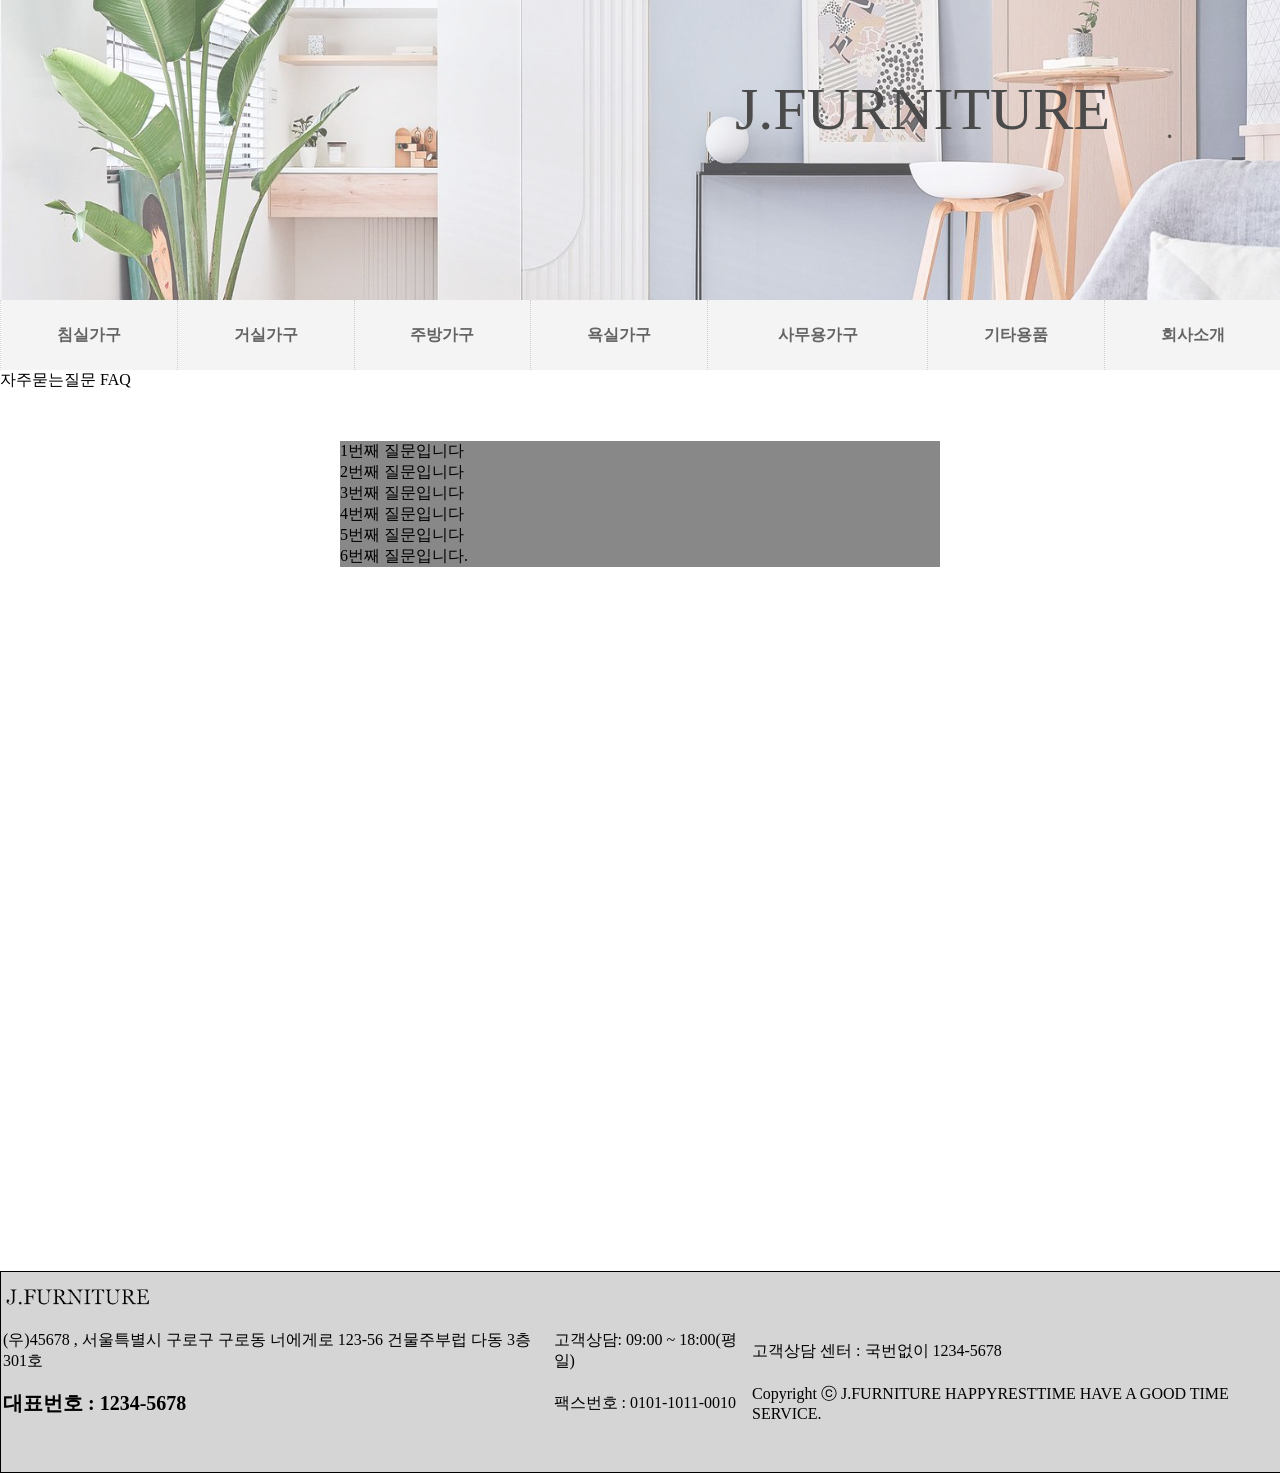
==== html/jeonghyun.html @ 5d0b624b "jeonghyun first upload" ====
<!DOCTYPE html>
<html lang="ko">
<head>
    <meta charset="UTF-8">
    <meta http-equiv="X-UA-Compatible" content="IE=edge">
    <meta name="viewport" content="width=device-width, initial-scale=1.0">
    <title>J.Furniture</title>
    <link rel="icon" href="../resources/images/jh_icon.png">
    <link rel="stylesheet"  type="text/css" href="../css/jeonghyun.css">

    <script src="../javascript/jquery-3.3.1.min.js"></script>
</head>
<body>
    <div class="head"><p>J.FURNITURE</p></div>
    <div class="menu">  
        <table class="table1">
            <tr>
                <td class="td1"><a href="#">침실가구</a></td>
                <td class="td1"><a href="#">거실가구</a></td>
                <td class="td1"><a href="#">주방가구</a></td>
                <td class="td1"><a href="#">욕실가구</a></td>
                <td class="td1"><a href="#">사무용가구</a></td>
                <td class="td1"><a href="#">기타용품</a></td>
                <td class="td1"><a href="#">회사소개</a></td>
            </tr>
        </table>
    </div>
    <!--head----------------------------------------------------->

    자주묻는질문 FAQ
    <div class="body">
        <div class="faq">
            <ul class="question">
                <li class="q">1번째 질문입니다</li>
                <li class="a">1번째 답변입니다</li>
            </ul>
            <ul class="question">
                <li class="q">2번째 질문입니다</li>
                <li class="a">2번째 답변입니다</li>
            </ul>
            <ul class="question">
                <li class="q">3번째 질문입니다</li>
                <li class="a">3번째 답변입니다</li>
            </ul>
            <ul class="question">
                <li class="q">4번째 질문입니다</li>
                <li class="a">4번째 답변입니다</li>
            </ul>
            <ul class="question">
                <li class="q">5번째 질문입니다</li>
                <li class="a">5번째 답변입니다</li>
            </ul>
            <ul class="question">
                <li class="q">6번째 질문입니다.</li>
                <li class="a">6번째 답변입니다</li>
            </ul>
        </div>
    </div>


<!--footer----------------------------------------------------->
    
    <div class="footer">
        <table class="table3">
            <tr class="tr3">
                <td><img src="../resources/images/jh_Jfurniture.png" alt="로고이미지" width="150px"></td>
                <td colspan="2"></td>
            </tr>
            <tr class="tr3">
                <td>(우)45678 , 서울특별시 구로구 구로동 너에게로 123-56 건물주부럽 다동 3층 301호 </td>
                <td>고객상담: 09:00 ~ 18:00(평일)</td>
                <td>고객상담 센터 : 국번없이 1234-5678</td>
                
            </tr>
            <tr class="tr3">
                <td style="font-size:20px ; font-weight: bold;">대표번호 : 1234-5678</td>
                <td>팩스번호 : 0101-1011-0010</td>
                <td>Copyright ⓒ J.FURNITURE HAPPYRESTTIME HAVE A GOOD TIME SERVICE. </td>
            </tr>
        </table>
    </div>
    <script src="/javascript/jeonghyun.js"></script>
</body>
</html>
---- css/jeonghyun.css ----
*{
    margin: 0 auto;
    padding: 0;
    font-family: "맑은 고딕";
    font-size: 16px;
    list-style: none;
    text-decoration: none;
}

body{
    margin: 0px;
}



.head{
    background: url(../resources/images/jh_main.jpg) no-repeat;
    background-size: 100% 300%;
    background-position: 40%;
    width: 100%;
    height: 300px;
    opacity: 0.7;
    margin: 0px;
    padding: 0px;
    position: relative;
}
.head p{
    position: absolute;
    left: 735px ; top:75px;
    font-size: 60px;
    font-family: Georgia, 'Times New Roman', Times, serif;
    opacity: 1;
   
}
.table1{
    width: 100%;
    height: 70px;
    text-align: center;
    border-collapse: collapse;
    font-weight: bold;
    font-size: 17px;
    
}
.td1{
    background: rgba(150,150,150,0.1);
    border-left:1px dotted rgba(150, 150, 150, 0.4);
    
    
    
}
.td1 a{
    text-decoration: none;
    color: rgba(100,100,100,1);
}

/* ↑ head영역 */

.body{
    text-align: center;
}
.body .faq{
    width: 600px;
    height: 800px;
    margin-top: 50px;
}

.faq  ul{
    width: 600px;
    text-align: left;
    background: #888;
    
   
}
.faq > ul:hover{
    cursor: pointer;
}

.faq > ul > .a{
    display: none;
    width: 600px;
    cursor: auto;
    background-color: white;
   
   
}

.faq > ul > .a.on{
    display: block;
    
   
    
}














/* ↓  footer영역 */
.footer{
    margin-top: 30px;
    background:rgba(150, 150, 150, 0.4);
    border: 1px solid #000;
    width: 100%;
    height: 200px;
}

.table3{
    
    
    width: 100%;
}

.tr3{
    height: 50px;
}

.tr3 th{
    width: 150px;
    text-align: left;
    vertical-align: bottom;
    line-height: 5px;
    padding:30px 0px 10px 50px;
   
    font-size: 18px;
    border-bottom: 1px solid #333;
    
}
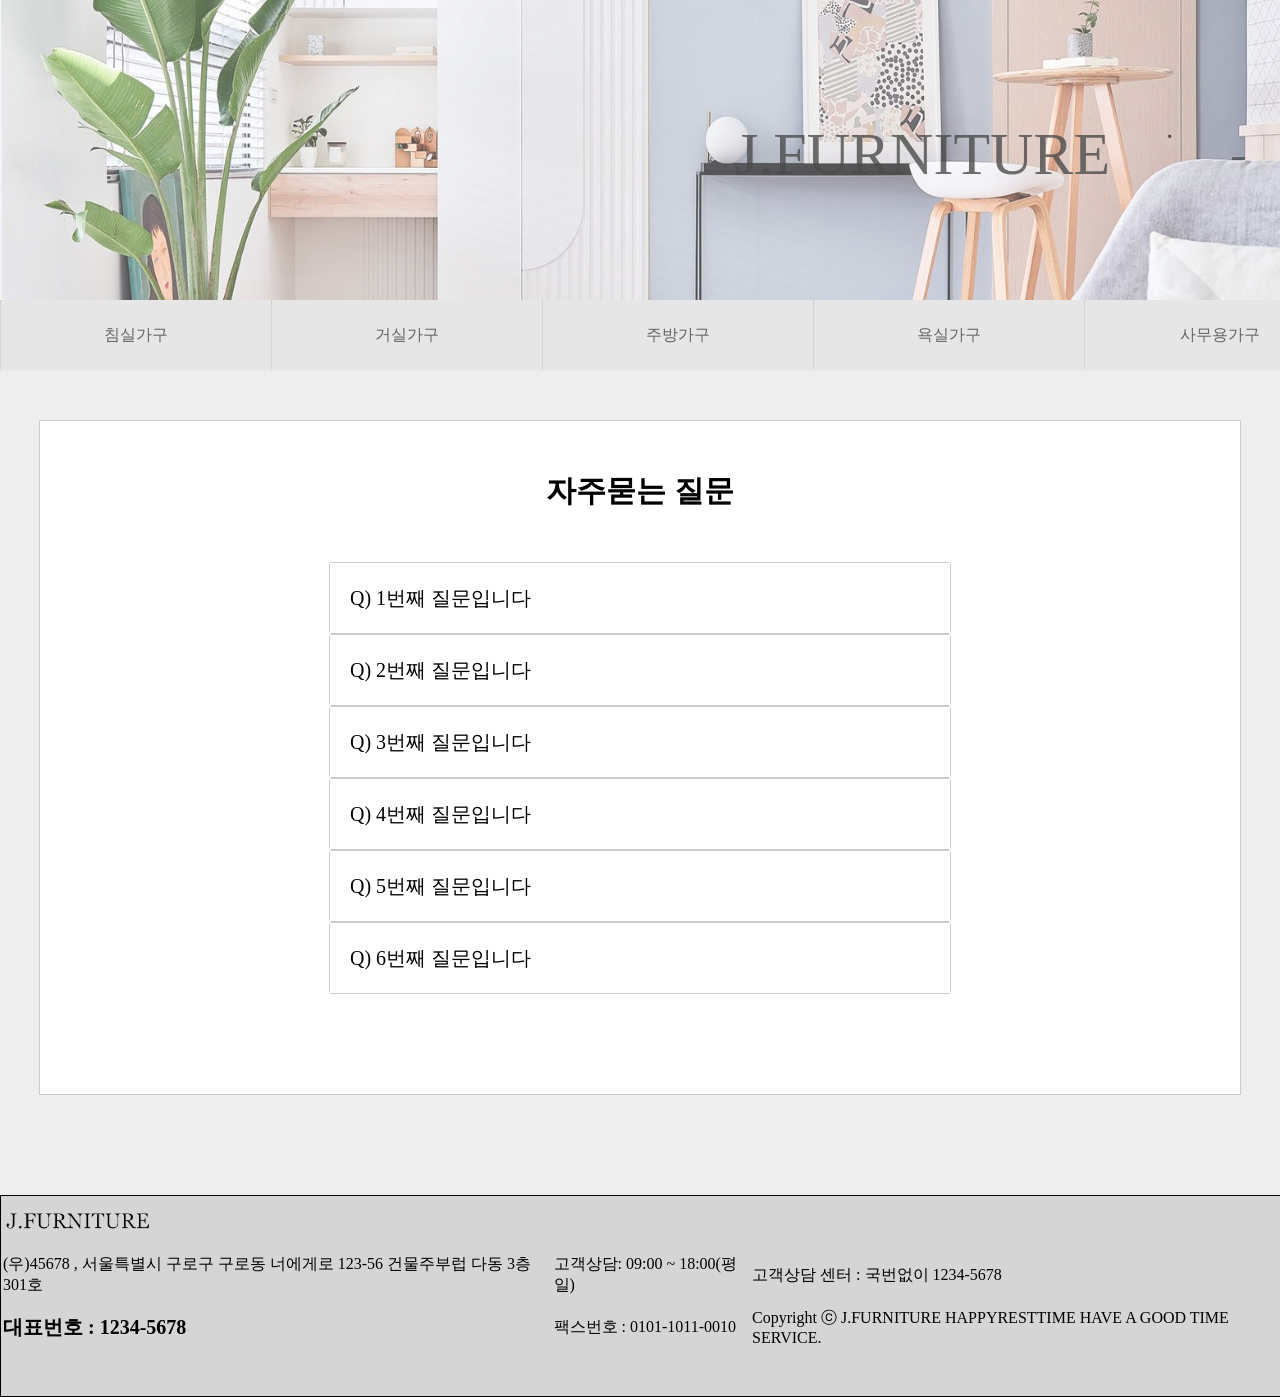
==== commit 12e5c0dc: "Jeonghyun modify 221116" ====
--- a/html/jeonghyun.html
+++ b/html/jeonghyun.html
@@ -8,56 +8,55 @@
     <title>J.Furniture</title>
     <link rel="icon" href="../resources/images/jh_icon.png">
     <link rel="stylesheet"  type="text/css" href="../css/jeonghyun.css">
-
     <script src="../javascript/jquery-3.3.1.min.js"></script>
 </head>
 <body>
-    <div class="head"><p>J.FURNITURE</p></div>
+    <div class="head"><a href="#"><p>J.FURNITURE</p></a></div>
     <div class="menu">  
-        <table class="table1">
-            <tr>
-                <td class="td1"><a href="#">침실가구</a></td>
-                <td class="td1"><a href="#">거실가구</a></td>
-                <td class="td1"><a href="#">주방가구</a></td>
-                <td class="td1"><a href="#">욕실가구</a></td>
-                <td class="td1"><a href="#">사무용가구</a></td>
-                <td class="td1"><a href="#">기타용품</a></td>
-                <td class="td1"><a href="#">회사소개</a></td>
-            </tr>
-        </table>
+        <ul class="navi">
+            <li><a href="#">침실가구</a></li>
+            <li><a href="#">거실가구</a></li>
+            <li><a href="#">주방가구</a></li>
+            <li><a href="#">욕실가구</a></li>
+            <li><a href="#">사무용가구</a></li>
+            <li><a href="#">기타용품</a></li>
+            <li><a href="#">회사소개</a></li>
+        </ul>
     </div>
     <!--head----------------------------------------------------->
 
-    자주묻는질문 FAQ
+    
     <div class="body">
         <div class="faq">
+            <p>  자주묻는 질문</p>
             <ul class="question">
-                <li class="q">1번째 질문입니다</li>
+                <li class="q">Q) 1번째 질문입니다</li>
                 <li class="a">1번째 답변입니다</li>
             </ul>
             <ul class="question">
-                <li class="q">2번째 질문입니다</li>
+                <li class="q">Q) 2번째 질문입니다</li>
                 <li class="a">2번째 답변입니다</li>
             </ul>
             <ul class="question">
-                <li class="q">3번째 질문입니다</li>
+                <li class="q">Q) 3번째 질문입니다</li>
                 <li class="a">3번째 답변입니다</li>
             </ul>
             <ul class="question">
-                <li class="q">4번째 질문입니다</li>
+                <li class="q">Q) 4번째 질문입니다</li>
                 <li class="a">4번째 답변입니다</li>
             </ul>
             <ul class="question">
-                <li class="q">5번째 질문입니다</li>
+                <li class="q">Q) 5번째 질문입니다</li>
                 <li class="a">5번째 답변입니다</li>
             </ul>
             <ul class="question">
-                <li class="q">6번째 질문입니다.</li>
+                <li class="q">Q) 6번째 질문입니다</li>
                 <li class="a">6번째 답변입니다</li>
             </ul>
         </div>
     </div>
-
+    
+ 
 
 <!--footer----------------------------------------------------->
     
--- a/css/jeonghyun.css
+++ b/css/jeonghyun.css
@@ -1,3 +1,4 @@
+@charset "UTF-8";
 
 *{
     margin: 0 auto;
@@ -17,79 +18,135 @@
 .head{
     background: url(../resources/images/jh_main.jpg) no-repeat;
     background-size: 100% 300%;
-    background-position: 40%;
+    background-position: 60%;
     width: 100%;
     height: 300px;
     opacity: 0.7;
     margin: 0px;
     padding: 0px;
     position: relative;
+    
 }
-.head p{
+.head > a{
+    color: rgba(0, 0, 0, 0.8) ;
+}
+.head > a > p{
     position: absolute;
-    left: 735px ; top:75px;
+    left: 735px ; top:120px;
     font-size: 60px;
     font-family: Georgia, 'Times New Roman', Times, serif;
     opacity: 1;
    
 }
-.table1{
-    width: 100%;
+.menu{
+    width: 1900px;
     height: 70px;
     text-align: center;
-    border-collapse: collapse;
+    font-size: 17px;
+    background: rgb(230, 230, 230);
+}
+.navi > li{
+    cursor: pointer;
+    display: block;
+    float: left;
+    background: rgb(230, 230, 230);
+    border-left:1px dotted rgba(150, 150, 150, 0.4);
+    height: 70px;
+    width: 270px;
+    font-weight: normal;
+    transition: all 0.3s;
+
+}
+.navi > li:hover{
+    background: #eee;
     font-weight: bold;
-    font-size: 17px;
-    
 }
-.td1{
-    background: rgba(150,150,150,0.1);
-    border-left:1px dotted rgba(150, 150, 150, 0.4);
-    
-    
-    
-}
-.td1 a{
+
+.navi > li > a{
+    width: 270px;
     text-decoration: none;
     color: rgba(100,100,100,1);
+    height: 20px;
+    line-height: 70px;
 }
+
+
 
 /* ↑ head영역 */
 
+
+
 .body{
     text-align: center;
-}
-.body .faq{
-    width: 600px;
-    height: 800px;
-    margin-top: 50px;
+    padding-top: 50px;
+    padding-bottom: 100px;
+    width: 100%;
+    height: 100%;
+    background: #eee;
 }
 
-.faq  ul{
-    width: 600px;
+.faq p{
+    font-size: 30px;
+    font-weight: bold;
+    margin-bottom: 50px;
+}
+
+.body .faq{
+    width: 1200px;
+    height: 100%;
+    background-color: #fff;
+    padding-top: 50px;
+    padding-bottom: 100px;
+    border: 1px solid #ccc;
+}
+
+.faq > ul{
+    width: 620px;
     text-align: left;
-    background: #888;
-    
-   
+    background: #fff;
+    border-radius: 3px;
+    border: 1px solid #ccc;
+    border-collapse: collapse;
 }
 .faq > ul:hover{
     cursor: pointer;
 }
+.faq > ul > .q{
+    padding-left: 20px;
+    padding-top: 20px;  
+    display: block;
+    width: 600px;
+    height: 50px;
+    background-color: #fff;
+    font-size: 20px;
+    line-height: 30px;
+    transition: all 0.3s;
+    border-collapse: collapse;
+}
 
+.faq > ul > .q:hover{
+    background: #ddd;
+}
 .faq > ul > .a{
     display: none;
-    width: 600px;
+    width: 605px;
+    height: 400px;
     cursor: auto;
-    background-color: white;
-   
-   
+    background-color: #fff;
+    border-collapse: collapse;
+    border-bottom: 0px;
+    padding-left: 15px;
+    padding-top: 15px;
+    font-size: 17px;
+  
+
+
 }
 
 .faq > ul > .a.on{
-    display: block;
-    
-   
-    
+    border-left: 1px solid black;
+    border-right: 1px solid black;
+    border-bottom: 1px solid black;
 }
 
 
@@ -107,7 +164,7 @@
 
 /* ↓  footer영역 */
 .footer{
-    margin-top: 30px;
+    margin-top: 0px;
     background:rgba(150, 150, 150, 0.4);
     border: 1px solid #000;
     width: 100%;
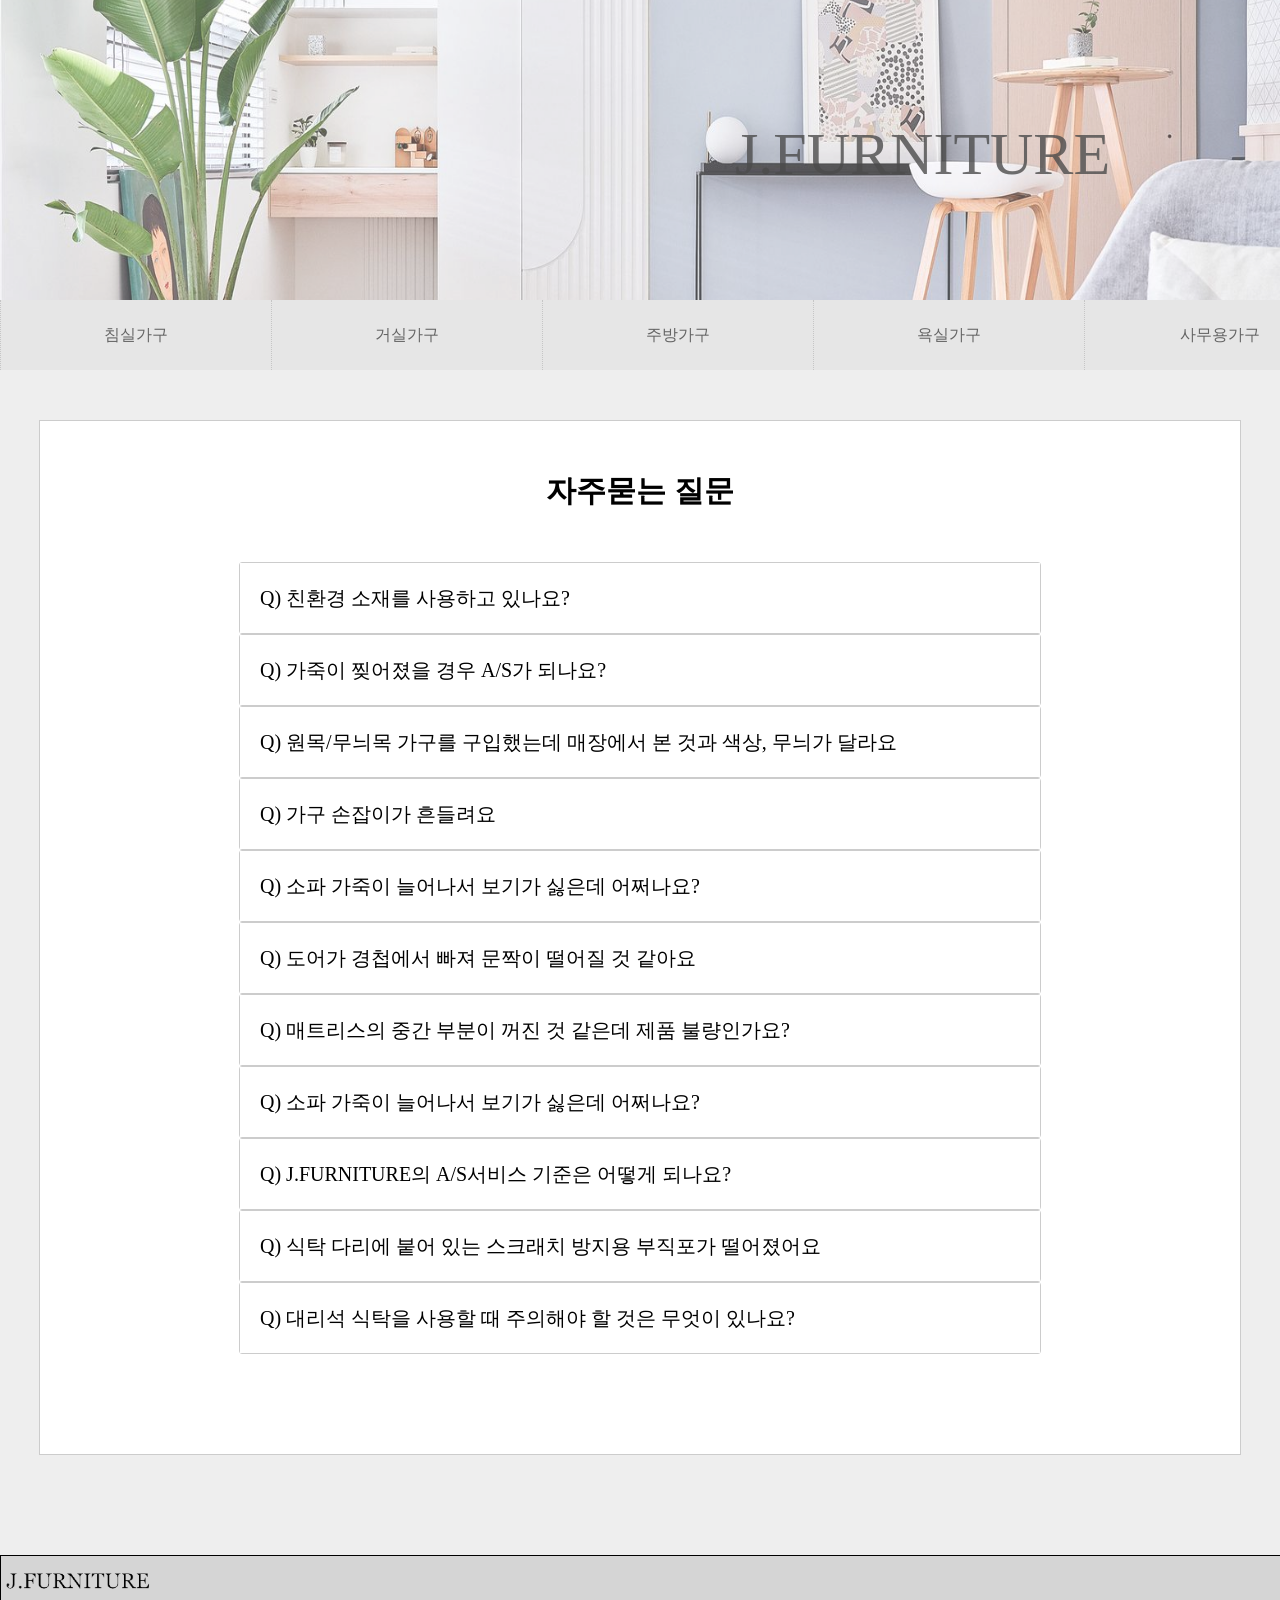
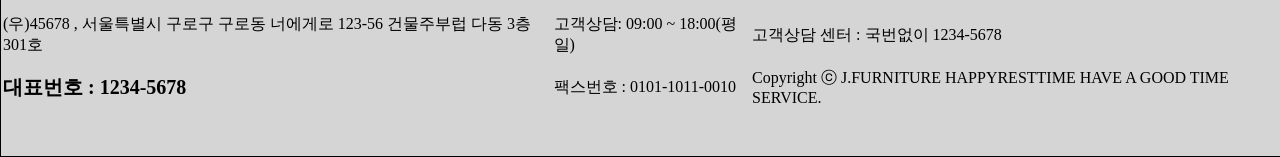
==== commit 6103bb32: "Jeonghyun modify 221117" ====
--- a/html/jeonghyun.html
+++ b/html/jeonghyun.html
@@ -20,7 +20,7 @@
             <li><a href="#">욕실가구</a></li>
             <li><a href="#">사무용가구</a></li>
             <li><a href="#">기타용품</a></li>
-            <li><a href="#">회사소개</a></li>
+            <li><a href="#">고객센터</a></li>
         </ul>
     </div>
     <!--head----------------------------------------------------->
@@ -30,28 +30,68 @@
         <div class="faq">
             <p>  자주묻는 질문</p>
             <ul class="question">
-                <li class="q">Q) 1번째 질문입니다</li>
-                <li class="a">1번째 답변입니다</li>
+                <li class="q">Q) 친환경 소재를 사용하고 있나요?</li>
+                <li class="a">저희 J.FURNITURE는 원목, 대리석, 가죽 등의 천연 소재와 전제품 E0등급의<br> 친환경 보드류 자재를 사용하여, 고객님께서는 보다 안심하고 사용하실 수 있습니다.<br> 
+                    또한, 접착제, 도료, 표면재 등 부가적인 자재들도 법적(KC, KS, 환경표지) 기준에 부합하는 자재들을 선정하고, 자체적으로도 관련 안전성에 대하여 철저히 검증 후 사용하고 있습니다.<br>
+                    더 건강한 실내공간을 완성 할 수 있도록 천연옥이 첨가된 프리미엄 에코보드와 참숯볼을 사용한 제품도 출시하고 있습니다.</li>
             </ul>
             <ul class="question">
-                <li class="q">Q) 2번째 질문입니다</li>
-                <li class="a">2번째 답변입니다</li>
+                <li class="q">Q) 가죽이 찢어졌을 경우 A/S가 되나요?</li>
+                <li class="a">가죽이 주로 많이 찢어지거나 뜯어지는 부위는 등받이와 프레임의 연결부위 내지 좌판 아랫부분입니다.<br>
+                    이러한 부분들이 사용하시다 짖어졌을 경우에는 소비자의 비용부담으로 A/S가 가능합니다.<br>
+                    하지만 A/S시, 가죽은 염색시기에 따라 조금씩 색상의 차이가 생기기 때문에 새로 바뀐 가죽부분이 기존의 가죽색상과 칼라이색이 생길 수도 있습니다. </li>
             </ul>
             <ul class="question">
-                <li class="q">Q) 3번째 질문입니다</li>
-                <li class="a">3번째 답변입니다</li>
+                <li class="q">Q) 원목/무늬목 가구를 구입했는데 매장에서 본 것과 색상, 무늬가 달라요</li>
+                <li class="a">사람이 사는 환경에 따라 피부색이 다르듯, 나무 또한 같은 수종이라도 색상과 무늬가 다를 수 있습니다.<br> 뿐만 아니라 부위마다 색상과 무늬가 다르고 절삭 각도에 따라 차이가 날 수도 있습니다. 이는 천연소재이기 때문에 나타나는 고유한 원목 특성때문입니다. </li>
             </ul>
             <ul class="question">
-                <li class="q">Q) 4번째 질문입니다</li>
-                <li class="a">4번째 답변입니다</li>
+                <li class="q">Q) 가구 손잡이가 흔들려요</li>
+                <li class="a">서랍 또는 장롱의 손잡이 나사가 풀렸는지 확인해 보세요. 장시간 사용시 가구 목재 특성상 손잡이가 헛돌거나 흔들릴 수 있습니다. 나사 모양에 맞는 드라이버로 서랍 안쪽에서 나사를 조여주세요. (나사를 고정하고 손잡이를 돌려 조일 경우 전면부위에 손상이 발생할 수 있습니다)</li>
             </ul>
             <ul class="question">
-                <li class="q">Q) 5번째 질문입니다</li>
-                <li class="a">5번째 답변입니다</li>
+                <li class="q">Q) 소파 가죽이 늘어나서 보기가 싫은데 어쩌나요?</li>
+                <li class="a">천연가죽은 신축성이 있으므로 체중이 많이 실리는 부분은 당연히 늘어나게 됩니다. 일정부분 늘어나고 더 이상은 늘어나지 않게되어 찢어지는 것은 아닙니다. <br>천연소재이므로 반대로 앉지 않는 시간 동안에는 자연스럽게 일정부분 되돌아 오는 복원력 또한 가지고 있습니다. 가죽 신발을 신다보면 늘어나는 것을 느끼고 접히는 부분에 주름이 생기는 것과 같은 것으로 가죽이 늘어난다는 것은 천연가죽이라는 증거이며 그것이 거슬린다면 신축성이 덜한 인조 가죽소파나 통가죽 소파의 사용을 권합니다. </li>
             </ul>
             <ul class="question">
-                <li class="q">Q) 6번째 질문입니다</li>
-                <li class="a">6번째 답변입니다</li>
+                <li class="q">Q) 도어가 경첩에서 빠져 문짝이 떨어질 것 같아요</li>
+                <li class="a">경첩은 나사로 조립되는 것으로 오랜 사용시 나사가 풀려 경첩이 빠질 수 있습니다.<br>
+                    간단한 조치 방법으로는 경첩 중간의 고리부분을 측판의 플레이트 홈부분에 걸어 뒤로 밀어 끼운 다음 나사를 조여주면 됩니다.<br>
+                    문짝의 수평이 맞는지 확인하고 틀린 경우 조절나사를 조절하면서 맞추면 됩니다.</li>
+            </ul>
+            <ul class="question">
+                <li class="q">Q) 매트리스의 중간 부분이 꺼진 것 같은데 제품 불량인가요?</li>
+                <li class="a">매트리스를 처음 사용하게 되면 스프링 커버의 충전제가 지속 눌러 꺼진 것처럼 보일 수 있습니다. 커버에서 나타날 수 있는 현상으로 제품 불량으로 인한 꺼짐 현상이 아닙니다. 또한 소프트한 매트리스는 엉덩이 부분이 상대적으로 많이 내려가는 느낌을 받을 수 있습니다. 하드한 매트리스와는 달리 신체곡선 형태로 만들어지기 때문입니다. 주기적으로 매트리스를 위 아래로 돌려서 사용하시면 이러한 현상을 줄일 수 있습니다. </li>
+            </ul>
+            <ul class="question">
+                <li class="q">Q) 소파 가죽이 늘어나서 보기가 싫은데 어쩌나요?</li>
+                <li class="a">천연가죽은 신축성이 있으므로 체중이 많이 실리는 부분은 당연히 늘어나게 됩니다. 일정부분 늘어나고 더 이상은 늘어나지 않게되어 찢어지는 것은 아닙니다. 천연소재이므로 반대로 앉지 않는 시간 동안에는 자연스럽게 일정부분 되돌아 오는 복원력 또한 가지고 있습니다. 가죽 신발을 신다보면 늘어나는 것을 느끼고 접히는 부분에 주름이 생기는 것과 같은 것으로 가죽이 늘어난다는 것은 천연가죽이라는 증거이며 그것이 거슬린다면 신축성이 덜한 인조 가죽소파나 통가죽 소파의 사용을 권합니다. </li>
+            </ul>
+            <ul class="question">
+                <li class="q">Q) J.FURNITURE의 A/S서비스 기준은 어떻게 되나요?</li>
+                <li class="a">1.무상 A/S<br><br>
+                    1)설치 후 1년 이내의 제품 하자로 인한 서비스(장롱은 3년이내)<br><br><br>
+                    2.유상 A/S<br><br>
+                    1)품질 보증 기간이 지난 경우<br><br>
+                    2)부품 자체의 수명이 다한 경우(나사못,경첩 등 소모성 부품)<br><br>
+                    3)천재지변(수해,화재,지진 등)으로 인해 손상이 생긴 경우<br><br>
+                    4)품질보증기간 이내에 고객의 과실로 인해 손상이 생긴 경우<br><br>
+                    5)J.FURNITURE 설치기사나 서비스 센터 직원이 아닌 다른 사람이 수리해 이상이 생긴 경우 </li>
+            </ul>
+            <ul class="question">
+                <li class="q">Q) 식탁 다리에 붙어 있는 스크래치 방지용 부직포가 떨어졌어요</li>
+                <li class="a">식탁 및 식탁의자 다리에 붙어 있는 스크래치 방지용 부직포는 소모품으로 분실,훼손시 A/S해당 사항이 아닙니다. 주변의 마트에서 쉽게 찾을 수 있습니다. </li>
+            </ul>
+            <ul class="question">
+                <li class="q">Q) 대리석 식탁을 사용할 때 주의해야 할 것은 무엇이 있나요?</li>
+                <li class="a">장인가구 식탁 상판으로 사용하는 대리석 소재는 천연석을 사용하고 있습니다. 천연석의 컬러,무늬에 따라 표면까지 천연석 그대로 사용되는 것과 표면에 종이 래핑,또는 도장하여 새로운 느낌 연출을 하는 두가지 종류가 있습니다.<br><br>
+                1)김치 국물, 커피에 의한 변색 또는 스크래치가 잘 나지 않나요?<br><br>
+                천연석의 식탁 상판 표면에 불포화 요소 수지의 코팅처리를 하여 물이나 음식물을 흡수되는 것을 막아 주지만, 오랜 시간 방치할 경우 스며들 수 있으니 바로 닦아 주세요. 생활 스크래치가 발생한 경우는 더욱 침투가 빨리 되므로 신속히 닦아주세요.<br><br>
+                2)뜨거운 식기류를 상판에 바로 올리면 안 되나요?<br>
+                <br>
+                상판에 뜨거운 식기를 올릴 때에는 받침대를 꼭 사용해 주세요. 사용하지 않을 경우, 색이 변하거나 코팅막의 변형이 발생할 수 있습니다.<br><br>
+                3)대리석이 깨질 경우 너무 위험해 보이는데….<br><br>
+                장인가구의 대리석 상판은 깨졌을 경우 파편조각이 떨어져 다칠 수 있는 위험을 방지하기 위해 대리석 밑면에 안전 망을 부착하여 제작됩니다. 파편조각이 떨어지는 위험은 줄일 수 있으나 대리석 자체가 무겁기 때문에 식탁 위에 사람이 올라갈경우 위험하므로 주의하세요.</li>
             </ul>
         </div>
     </div>
@@ -79,6 +119,6 @@
             </tr>
         </table>
     </div>
-    <script src="/javascript/jeonghyun.js"></script>
+    <script src="../javascript/jeonghyun.js"></script>
 </body>
 </html>
--- a/css/jeonghyun.css
+++ b/css/jeonghyun.css
@@ -85,12 +85,6 @@
     background: #eee;
 }
 
-.faq p{
-    font-size: 30px;
-    font-weight: bold;
-    margin-bottom: 50px;
-}
-
 .body .faq{
     width: 1200px;
     height: 100%;
@@ -100,8 +94,16 @@
     border: 1px solid #ccc;
 }
 
+
+.faq p{
+    font-size: 30px;
+    font-weight: bold;
+    margin-bottom: 50px;
+}
+
+
 .faq > ul{
-    width: 620px;
+    width: 800px;
     text-align: left;
     background: #fff;
     border-radius: 3px;
@@ -115,7 +117,7 @@
     padding-left: 20px;
     padding-top: 20px;  
     display: block;
-    width: 600px;
+    width: 780px;
     height: 50px;
     background-color: #fff;
     font-size: 20px;
@@ -126,19 +128,23 @@
 
 .faq > ul > .q:hover{
     background: #ddd;
+    
 }
 .faq > ul > .a{
     display: none;
-    width: 605px;
-    height: 400px;
+    width: 770px;
+    height: auto;
     cursor: auto;
-    background-color: #fff;
+    background-color: rgb(248, 248, 248);
     border-collapse: collapse;
     border-bottom: 0px;
     padding-left: 15px;
     padding-top: 15px;
-    font-size: 17px;
-  
+    padding-right: 15px;
+    padding-bottom: 30px;
+    font-size: 16px;
+    line-height: 25px;
+    
 
 
 }
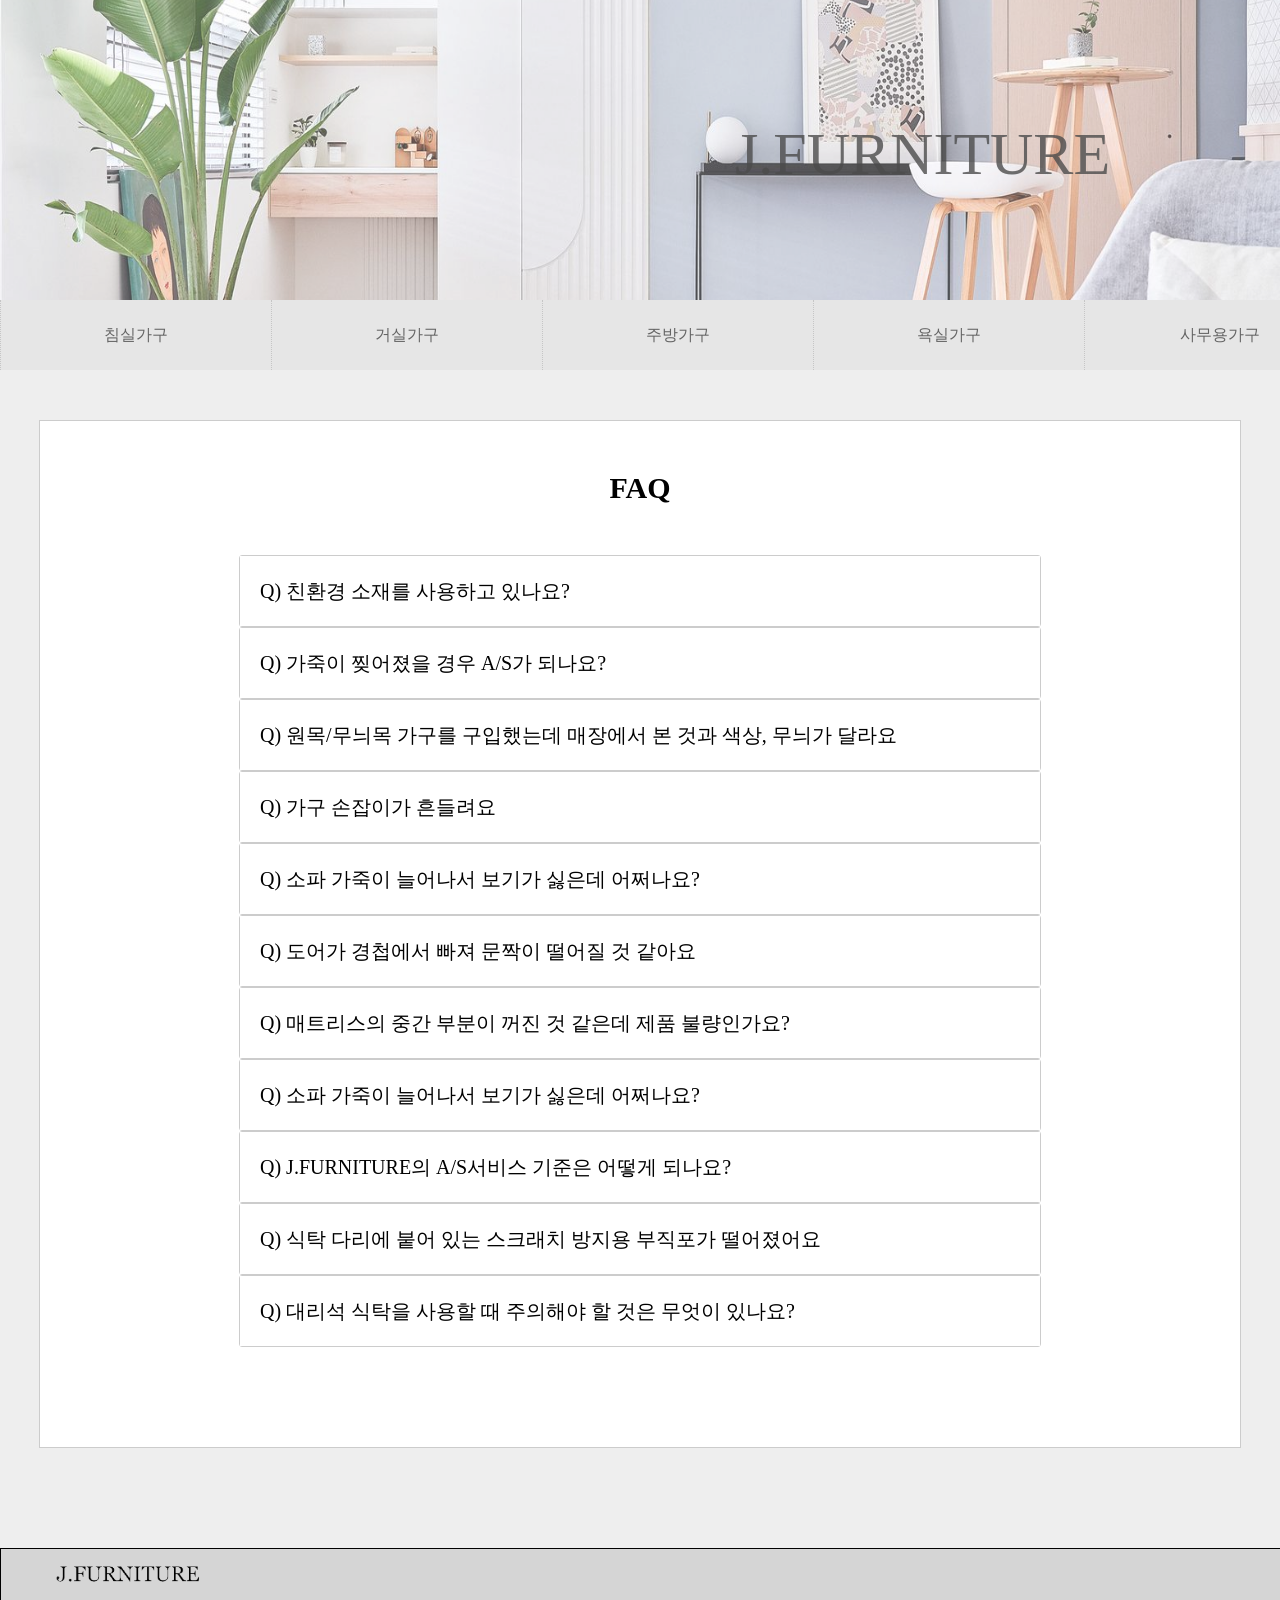
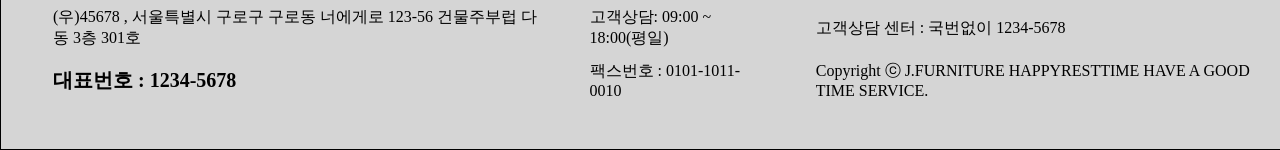
==== commit 863b20db: "Jeonghyun modify 221117.v2" ====
--- a/html/jeonghyun.html
+++ b/html/jeonghyun.html
@@ -28,7 +28,7 @@
     
     <div class="body">
         <div class="faq">
-            <p>  자주묻는 질문</p>
+            <p>  FAQ</p>
             <ul class="question">
                 <li class="q">Q) 친환경 소재를 사용하고 있나요?</li>
                 <li class="a">저희 J.FURNITURE는 원목, 대리석, 가죽 등의 천연 소재와 전제품 E0등급의<br> 친환경 보드류 자재를 사용하여, 고객님께서는 보다 안심하고 사용하실 수 있습니다.<br> 
--- a/css/jeonghyun.css
+++ b/css/jeonghyun.css
@@ -175,6 +175,7 @@
     border: 1px solid #000;
     width: 100%;
     height: 200px;
+    
 }
 
 .table3{
@@ -184,6 +185,7 @@
 }
 
 .tr3{
+    
     height: 50px;
 }
 
@@ -196,8 +198,9 @@
    
     font-size: 18px;
     border-bottom: 1px solid #333;
-    
-}
-
-
-
+}
+
+.tr3 td{
+    padding-left: 50px;
+}
+
